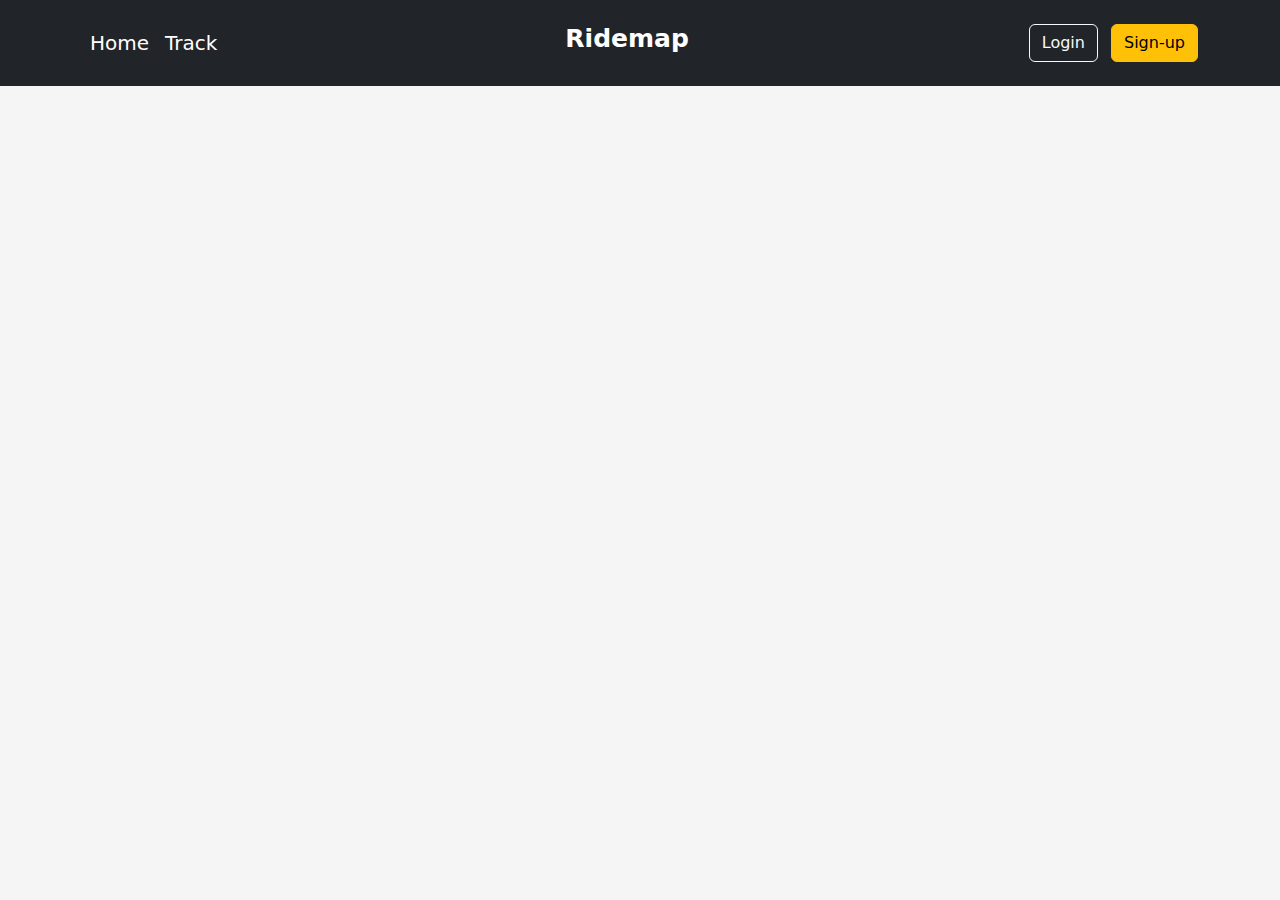
==== home/index.html @ f2cf1284 "authentication added" ====
<!DOCTYPE html>
<html lang="en">
<head>
    <meta charset="UTF-8">
    <meta http-equiv="X-UA-Compatible" content="IE=edge">
    <meta name="viewport" content="width=device-width, initial-scale=1.0">
    <title>Ridemap</title>
    <link href="/assets/dist/css/bootstrap.min.css" rel="stylesheet">
  
    <!-- Custom styles for this template -->
    <link href="/styles/style.css" rel="stylesheet">
  </head>
  <body class="text-center">
    <main>
      <header class="p-3 text-bg-dark">
        <div class="container">
          <div class="d-flex flex-wrap align-items-center justify-content-center justify-content-lg-start">

            <ul class="nav col-12 col-lg-auto me-lg-auto mb-2 justify-content-center mb-md-0" style="font-size: 20px;">
              <li><a href="/home/" class="nav-link px-2 text-white">Home</a></li>
              <li><a href="/Track/" class="nav-link px-2 text-white">Track</a></li>
            </ul>
            <ul class="nav col-12 col-lg-auto me-lg-auto mb-2 justify-content-center mb-md-0">
              <li><strong><a href="#" class="h2 nav-link px-2 text-white" style="font-size: 25px;">Ridemap</a></strong></li>
            </ul>
    
            <div class="text-end">
                <a href="/"><button type="button" class="btn btn-outline-light me-2">Login</button></a>
                <a href="#"><button type="button" class="btn btn-warning">Sign-up</button></a>
            </div>
          </div>
        </div>
      </header>
    </main>
</body>
</html>
---- styles/style.css ----
html,
body {
  height: 100%;
}

body {
  display: block;
  align-items: center;
  padding-bottom: 40px;
  background-color: #f5f5f5;
}

.form-signin {
  max-width: 330px;
  padding: 15px;
  padding-top: 60px;
}

.form-signin .form-floating:focus-within {
  z-index: 2;
}

.form-signin input[type="email"] {
  margin-bottom: -1px;
  border-bottom-right-radius: 0;
  border-bottom-left-radius: 0;
}

.form-signin input[type="password"] {
  margin-bottom: 10px;
  border-top-left-radius: 0;
  border-top-right-radius: 0;
}


.bd-placeholder-img {
  font-size: 1.125rem;
  text-anchor: middle;
  -webkit-user-select: none;
  -moz-user-select: none;
  user-select: none;
}

@media (min-width: 768px) {
  .bd-placeholder-img-lg {
    font-size: 3.5rem;
  }
}

.b-example-divider {
  height: 3rem;
  background-color: rgba(0, 0, 0, .1);
  border: solid rgba(0, 0, 0, .15);
  border-width: 1px 0;
  box-shadow: inset 0 .5em 1.5em rgba(0, 0, 0, .1), inset 0 .125em .5em rgba(0, 0, 0, .15);
}

.b-example-vr {
  flex-shrink: 0;
  width: 1.5rem;
  height: 100vh;
}

.bi {
  vertical-align: -.125em;
  fill: currentColor;
}

.nav-scroller {
  position: relative;
  z-index: 2;
  height: 2.75rem;
  overflow-y: hidden;
}

.nav-scroller .nav {
  display: flex;
  flex-wrap: nowrap;
  padding-bottom: 1rem;
  margin-top: -1px;
  overflow-x: auto;
  text-align: center;
  white-space: nowrap;
  -webkit-overflow-scrolling: touch;
}
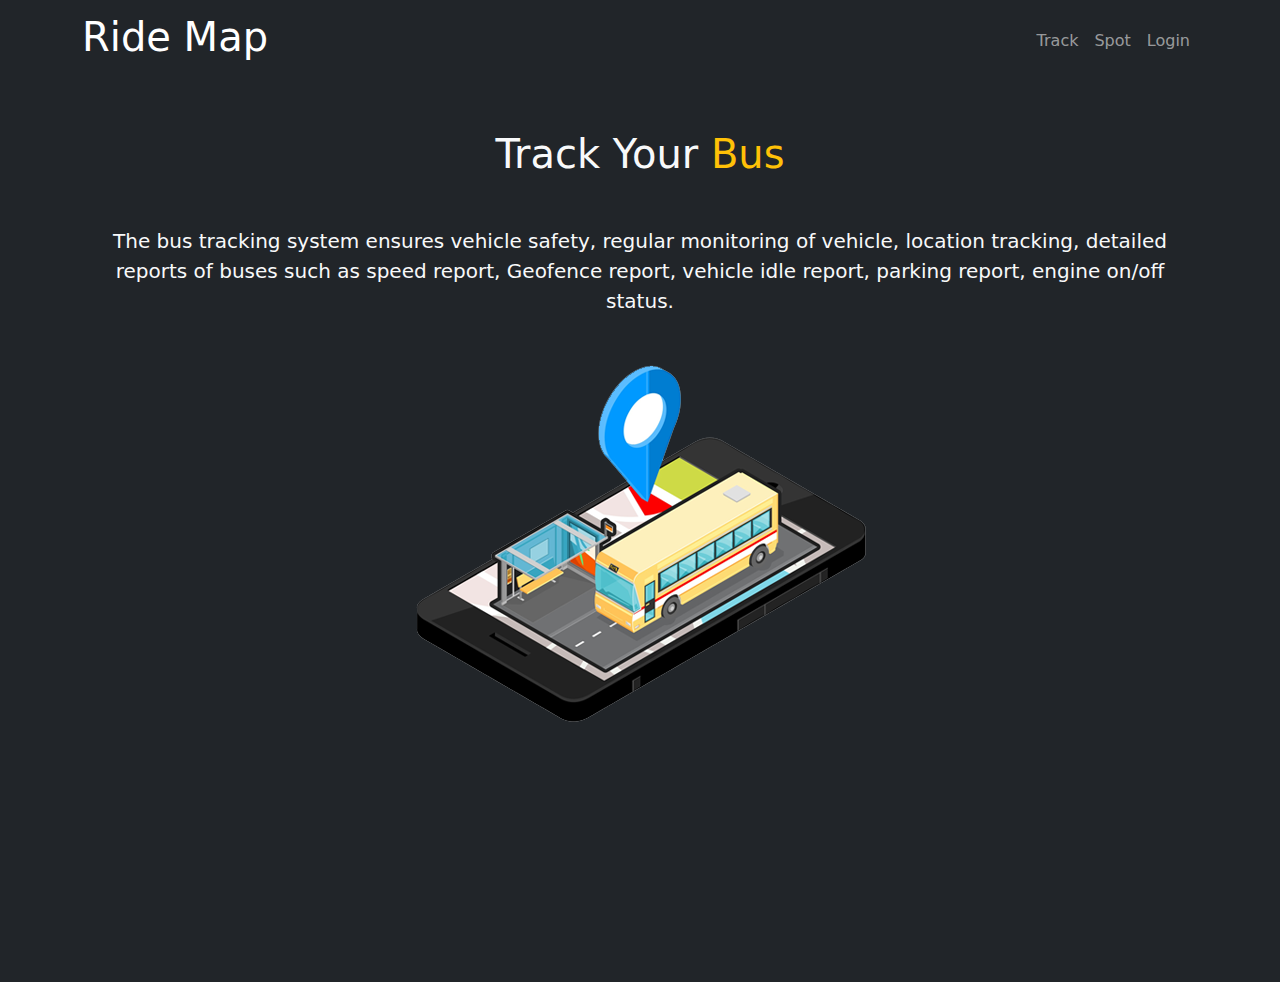
==== commit 125cd019: "home page implemented" ====
--- a/home/index.html
+++ b/home/index.html
@@ -1,36 +1,65 @@
-<!DOCTYPE html>
+<!doctype html>
 <html lang="en">
-<head>
-    <meta charset="UTF-8">
-    <meta http-equiv="X-UA-Compatible" content="IE=edge">
-    <meta name="viewport" content="width=device-width, initial-scale=1.0">
-    <title>Ridemap</title>
-    <link href="/assets/dist/css/bootstrap.min.css" rel="stylesheet">
-  
-    <!-- Custom styles for this template -->
-    <link href="/styles/style.css" rel="stylesheet">
+  <head>
+    <meta charset="utf-8">
+    <meta name="viewport" content="width=device-width, initial-scale=1">
+    <title>Bootstrap demo</title>
+    <link rel="stylesheet" href="/assets/dist/css/bootstrap.min.css">
+    <style>
+        @keyframes float {
+  0% {
+    transform: translatey(0px);
+  }
+  50% {
+    transform: translatey(-20px);
+  }
+  100% {
+    
+    transform: translatey(0px);
+  }
+}
+    </style>
   </head>
-  <body class="text-center">
-    <main>
-      <header class="p-3 text-bg-dark">
+  <body>
+    <nav class="navbar navbar-expand-lg bg-dark navbar-dark">
         <div class="container">
-          <div class="d-flex flex-wrap align-items-center justify-content-center justify-content-lg-start">
+            <a href="#" class="navbar-brand"><h1>Ride Map</h1></a>
+            <button class="navbar-toggler" type="button" data-bs-toggle="collapse" data-bs-target="#navmenu">
+                <span class="navbar-toggler-icon"></span>
+            </button>
+            <div class="collapse navbar-collapse" id="navmenu">
+                <ul class="navbar-nav ms-auto">
+                    <li class="nav-item">
+                        <a href="track" class="nav-link">Track</a>
+                    </li>
+                    <li class="nav-item">
+                        <a href="spot" class="nav-link">Spot</a>
+                    </li>
+                    <li class="nav-item">
+                        <a href="/" class="nav-link">Login</a>
+                    </li>
+                </ul>
+            </div>
+        </div>
+    </nav>
 
-            <ul class="nav col-12 col-lg-auto me-lg-auto mb-2 justify-content-center mb-md-0" style="font-size: 20px;">
-              <li><a href="/home/" class="nav-link px-2 text-white">Home</a></li>
-              <li><a href="/Track/" class="nav-link px-2 text-white">Track</a></li>
-            </ul>
-            <ul class="nav col-12 col-lg-auto me-lg-auto mb-2 justify-content-center mb-md-0">
-              <li><strong><a href="#" class="h2 nav-link px-2 text-white" style="font-size: 25px;">Ridemap</a></strong></li>
-            </ul>
-    
-            <div class="text-end">
-                <a href="/"><button type="button" class="btn btn-outline-light me-2">Login</button></a>
-                <a href="#"><button type="button" class="btn btn-warning">Sign-up</button></a>
+    <!--showcase-->
+
+    <section class="vh-100 bg-dark text-light p-5 text-center">
+        <div class="container">
+            <div class="d-sm-flex">
+                <div>
+                    <h1>Track Your <span class="text-warning">Bus</span></h1>
+                    <p class="lead my-5">
+                        The bus tracking system ensures vehicle safety, regular monitoring of vehicle, location tracking, detailed reports of buses such as speed report, Geofence report, vehicle idle report, parking report, engine on/off status. 
+                    </p>
+                    <img class="img-fluid ms-auto " src="/img/welcome.png" style="animation: float 6s ease-in-out infinite;"/>
+                </div>
+                
+
             </div>
-          </div>
         </div>
-      </header>
-    </main>
-</body>
+    </section>
+    <script src="https://cdn.jsdelivr.net/npm/bootstrap@5.2.1/dist/js/bootstrap.bundle.min.js" integrity="sha384-u1OknCvxWvY5kfmNBILK2hRnQC3Pr17a+RTT6rIHI7NnikvbZlHgTPOOmMi466C8" crossorigin="anonymous"></script>
+  </body>
 </html>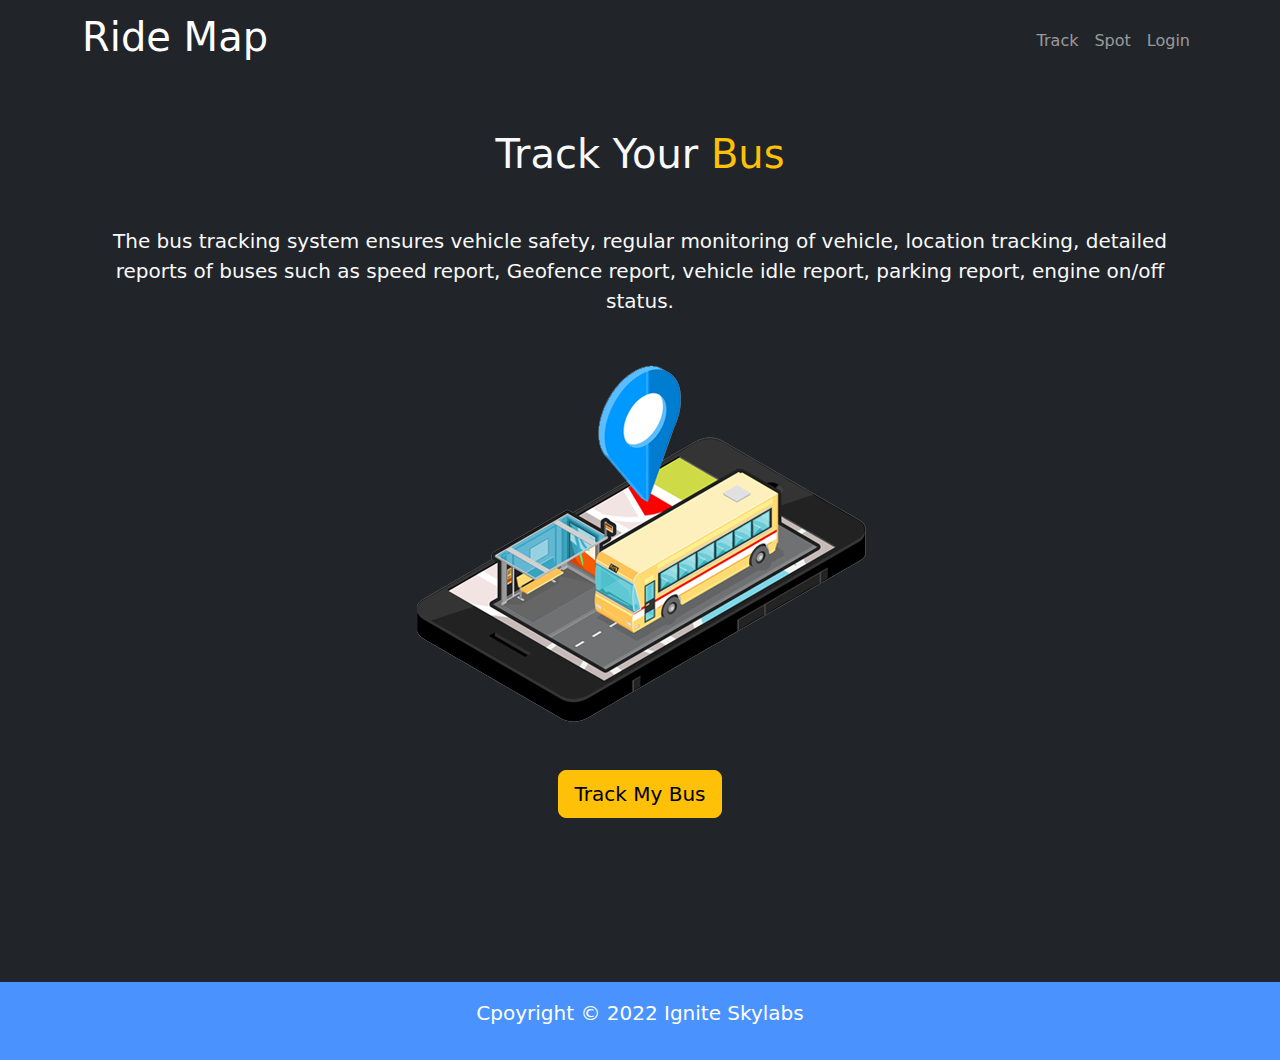
==== commit 765e7207: "mapbox implementation" ====
--- a/home/index.html
+++ b/home/index.html
@@ -54,12 +54,22 @@
                         The bus tracking system ensures vehicle safety, regular monitoring of vehicle, location tracking, detailed reports of buses such as speed report, Geofence report, vehicle idle report, parking report, engine on/off status. 
                     </p>
                     <img class="img-fluid ms-auto " src="/img/welcome.png" style="animation: float 6s ease-in-out infinite;"/>
+                    <div class="m-5">
+                        <a href="/"><button type="button" class="btn btn-warning btn-lg">Track My Bus</button></a>
+                    </div>
                 </div>
-                
 
             </div>
         </div>
     </section>
+
+    <footer class="p-3 text-bg-primary text-center position-relative bg-opacity-75">
+        <div class="container">
+            <p class="lead">
+                Cpoyright &copy; 2022 Ignite Skylabs
+            </p>
+        </div>
+    </footer>
     <script src="https://cdn.jsdelivr.net/npm/bootstrap@5.2.1/dist/js/bootstrap.bundle.min.js" integrity="sha384-u1OknCvxWvY5kfmNBILK2hRnQC3Pr17a+RTT6rIHI7NnikvbZlHgTPOOmMi466C8" crossorigin="anonymous"></script>
   </body>
 </html>